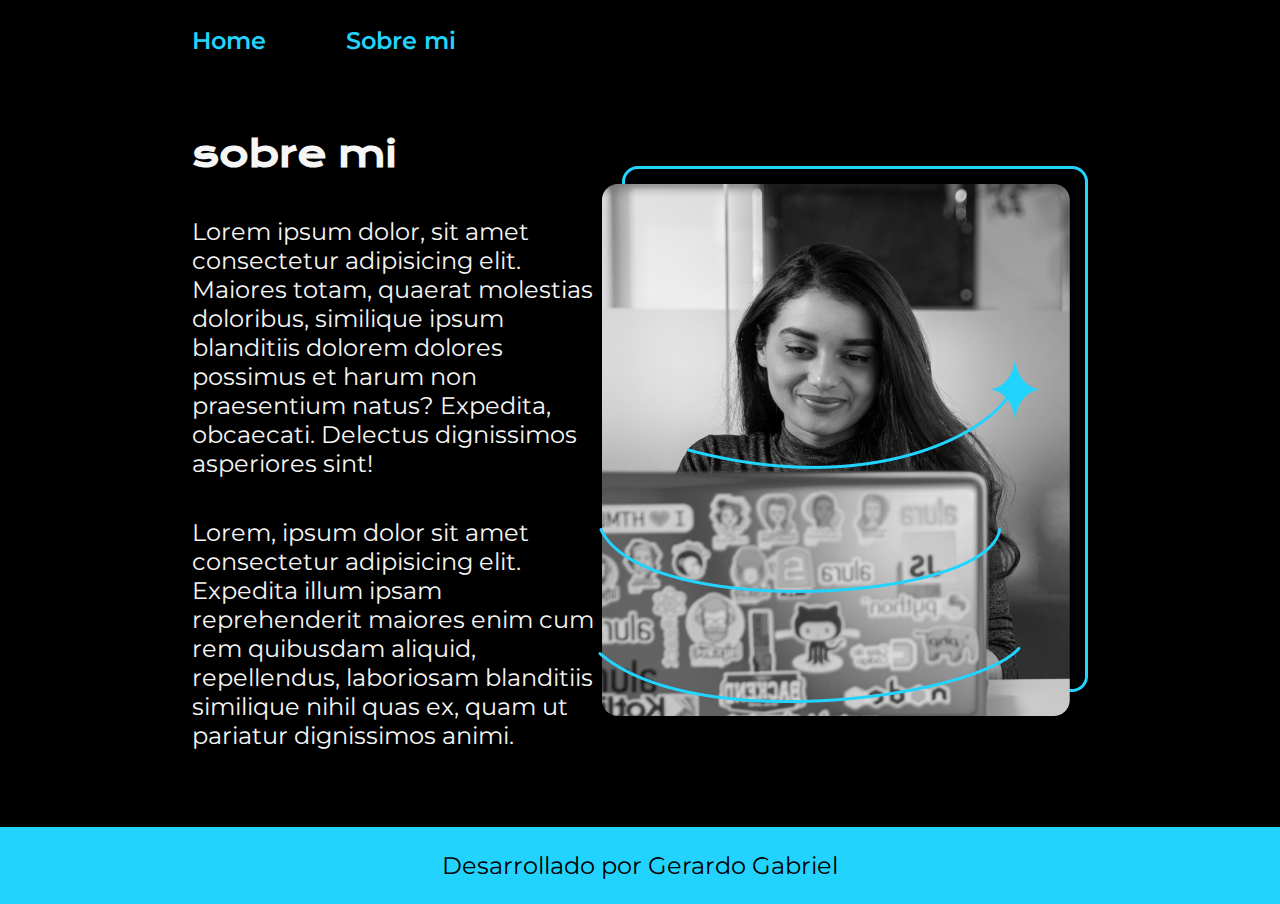
==== about.html @ c01a1335 "Finish proyect" ====
<!DOCTYPE html>
<html lang="es">
<head>
    <meta charset="UTF-8">
    <meta name="viewport" content="width=device-width, initial-scale=1.0">
    <title>Sobre mi</title>
    <link rel="stylesheet" href="./styles/style.css">
</head>
<body>
    <header class="header">
        <nav class="header-menu">
            <a class="header-menu-link" href="index.html">Home</a>
            <a class="header-menu-link" href="about.html">Sobre mi</a>
        </nav>
    </header>

    <main class="presentacion">
        <section class="presentacion-contenido">
            <h1 class="presentacion-contenido-titulo">sobre mi</h1>
            <p class="presentacion-contenido-texto">
                Lorem ipsum dolor, sit amet consectetur adipisicing elit. Maiores totam, quaerat molestias doloribus, similique ipsum blanditiis dolorem dolores possimus et harum non praesentium natus? Expedita, obcaecati. Delectus dignissimos asperiores sint!</p>
            <p class="presentacion-contenido-texto">
                Lorem, ipsum dolor sit amet consectetur adipisicing elit. Expedita illum ipsam reprehenderit maiores enim cum rem quibusdam aliquid, repellendus, laboriosam blanditiis similique nihil quas ex, quam ut pariatur dignissimos animi.
            </p>
        </section>
        <img class="" src="./assets/Imagem.png" alt="Imagen de Ana Garcia">
        
    </main>

    <footer class="footer">
        <p>Desarrollado por Gerardo Gabriel</p>
    </footer>

</body>
</html>
---- styles/style.css ----
@import url('https://fonts.googleapis.com/css2?family=Krona+One&family=Montserrat:ital,wght@0,100..900;1,100..900&display=swap');
*{
    padding: 0;
    margin: 0;
}

body{
    box-sizing: border-box;
    background-color: #000000;
    color: #f6f6f6; 
    
}

.header{
    padding: 2% 0% 0% 15%;

}

.header-menu{
    display: flex;
    gap: 80px;
}

.header-menu-link{
    font-family: "Montserrat", sans-serif;
    font-size: 24px;
    font-weight: 600;
    color: #22D4FD;
    text-decoration: none;
}

.presentacion{
    padding: 6% 15%;
    display: flex;
    align-items: center;
    justify-content:space-between;
}

.presentacion-contenido{
    width: 615px;
    display: flex;
    flex-direction: column;
    gap: 40px;
}

.presentacion-contenido-titulo{
    font-family: "Krona One",sans-serif;
    font-size: 36px;

}

.titulo-destaque{
    color: #22D4FD;
}

.presentacion-contenido-texto{
    font-family: "Montserrat", serif;
    font-size: 24px;
}

.presentacion-enlaces{
    display: flex;
    justify-content: space-between;
    flex-direction: column;
    align-items: center;
    gap: 32px;    
}

.presentacion-enlaces-subtitulo{
    font-family: "Krona One", sans-serif;
    font-size: 24px;
    font-weight: 400;

}

.presentacion-enlaces-link{
    width: 378px;   
    text-align: center;
    border-radius: 8px;
    font-size: 24px;
    font-weight: 600;
    padding: 21.5px 0;
    text-decoration: none;
    color: #f6f6f6;
    font-family: "Montserrat", sans-serif;
    border: 2px solid #22D4FD;  
    display: flex;
    justify-content: center;
    gap: 10px;  
}

.presentacion-enlaces-link:hover{
    background-color: #272727;
}

.footer{
    background-color: #22D4FD;
    padding: 24px;
    color: #000000;
    text-align: center;
    font-family: "Montserrat", sans-serif;
    font-size: 24px;
    font-weight: 400;
}
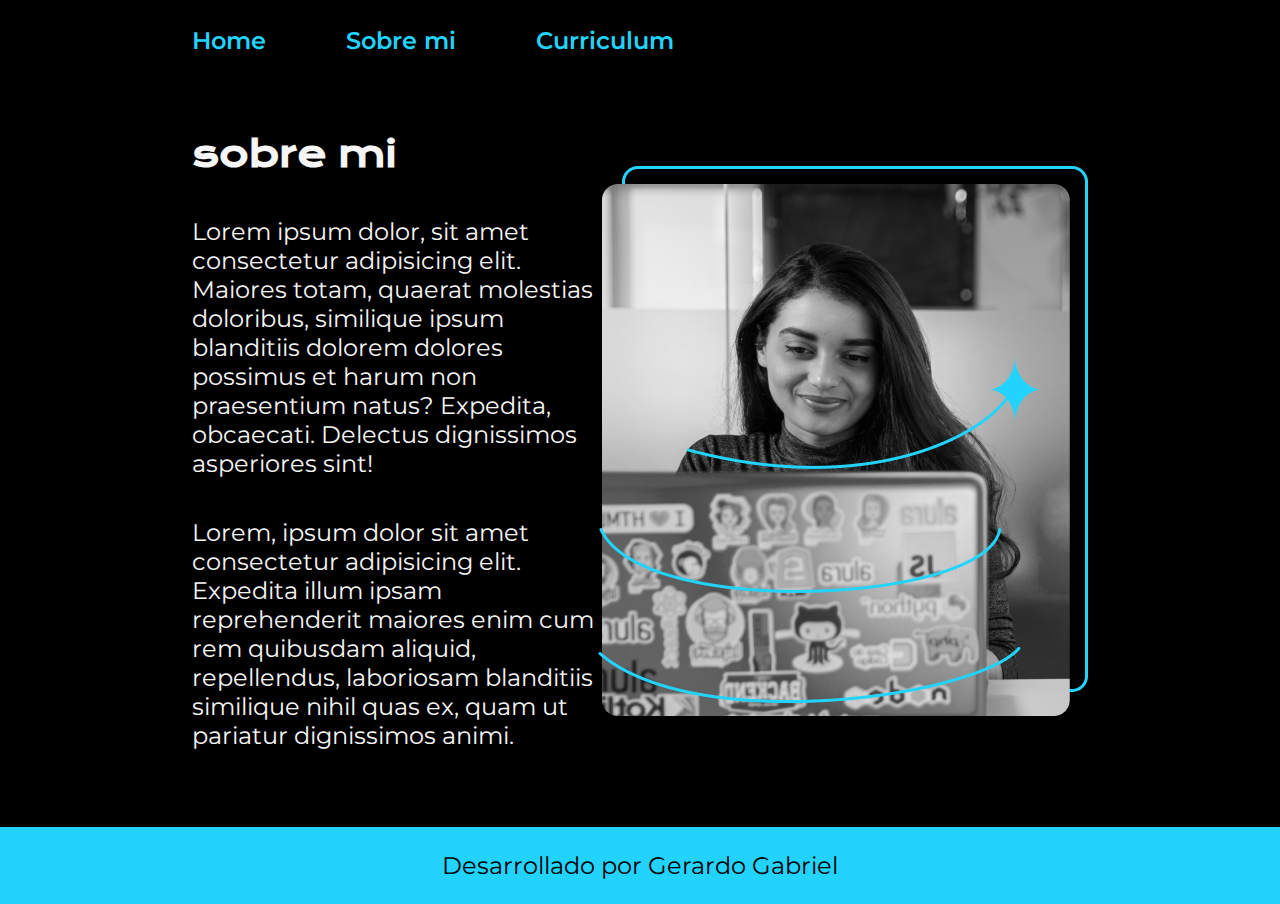
==== commit 21fe16bf: "Create curriculim.html and Update Index.html" ====
--- a/about.html
+++ b/about.html
@@ -11,6 +11,7 @@
         <nav class="header-menu">
             <a class="header-menu-link" href="index.html">Home</a>
             <a class="header-menu-link" href="about.html">Sobre mi</a>
+            <a class="header-menu-link" href="curriculum.html">Curriculum</a>
         </nav>
     </header>
 
--- a/styles/style.css
+++ b/styles/style.css
@@ -43,6 +43,7 @@
     gap: 40px;
 }
 
+
 .presentacion-contenido-titulo{
     font-family: "Krona One",sans-serif;
     font-size: 36px;
@@ -56,6 +57,18 @@
 .presentacion-contenido-texto{
     font-family: "Montserrat", serif;
     font-size: 24px;
+}
+
+.presentacion-contenido-texto a{
+    text-decoration: none;
+    color: #22D4FD;
+}
+
+.presentacion-contenido-link{
+    font-family: "Montserrat", serif;
+    font-size: 24px;
+    color: #22D4FD;
+    text-decoration: none;
 }
 
 .presentacion-enlaces{
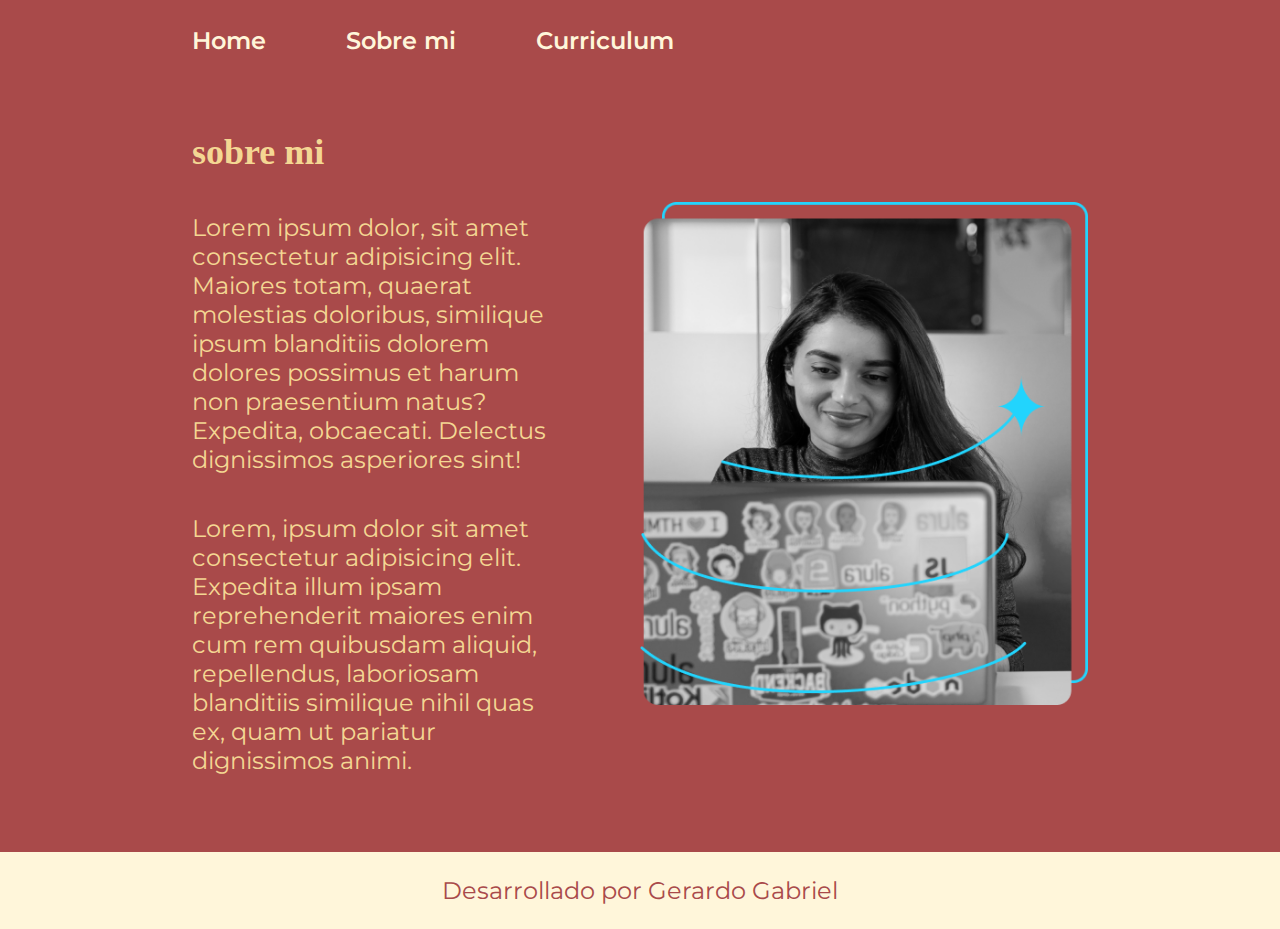
==== commit 62487596: "Update styles.css" ====
--- a/about.html
+++ b/about.html
@@ -24,7 +24,7 @@
                 Lorem, ipsum dolor sit amet consectetur adipisicing elit. Expedita illum ipsam reprehenderit maiores enim cum rem quibusdam aliquid, repellendus, laboriosam blanditiis similique nihil quas ex, quam ut pariatur dignissimos animi.
             </p>
         </section>
-        <img class="" src="./assets/Imagem.png" alt="Imagen de Ana Garcia">
+        <img class="presentacion-imagen" src="./assets/Imagem.png" alt="Imagen de Ana Garcia">
         
     </main>
 
--- a/styles/style.css
+++ b/styles/style.css
@@ -1,4 +1,15 @@
 @import url('https://fonts.googleapis.com/css2?family=Krona+One&family=Montserrat:ital,wght@0,100..900;1,100..900&display=swap');
+
+:root{
+    --color-primario: #A94A4A;
+    --color-secundario: #F4D793;
+    --color-terceario: #FFF6DA;
+    --color-hover: #889E73  ;
+
+    --fuente-Montserrat: 'Montserrat', sans serif;
+    --fuente-Kroona: 'Krona One ', sans serif;
+}
+
 *{
     padding: 0;
     margin: 0;
@@ -6,8 +17,8 @@
 
 body{
     box-sizing: border-box;
-    background-color: #000000;
-    color: #f6f6f6; 
+    background-color: var(--color-primario);
+    color: var(--color-secundario); 
     
 }
 
@@ -22,10 +33,10 @@
 }
 
 .header-menu-link{
-    font-family: "Montserrat", sans-serif;
-    font-size: 24px;
+    font-family: var(--fuente-Montserrat);
+    font-size: 1.5rem;
     font-weight: 600;
-    color: #22D4FD;
+    color: var(--color-terceario);
     text-decoration: none;
 }
 
@@ -34,10 +45,11 @@
     display: flex;
     align-items: center;
     justify-content:space-between;
+    gap: 82px;
 }
 
 .presentacion-contenido{
-    width: 615px;
+    width: 50%;
     display: flex;
     flex-direction: column;
     gap: 40px;
@@ -45,29 +57,29 @@
 
 
 .presentacion-contenido-titulo{
-    font-family: "Krona One",sans-serif;
-    font-size: 36px;
+    font-family: var(--fuente-Kroona);
+    font-size: 2.25rem;
 
 }
 
 .titulo-destaque{
-    color: #22D4FD;
+    color: var(--color-terceario);
 }
 
 .presentacion-contenido-texto{
-    font-family: "Montserrat", serif;
-    font-size: 24px;
+    font-family: var(--fuente-Montserrat);
+    font-size: 1.5rem;
 }
 
 .presentacion-contenido-texto a{
     text-decoration: none;
-    color: #22D4FD;
+    color: var(--color-terceario);
 }
 
 .presentacion-contenido-link{
-    font-family: "Montserrat", serif;
-    font-size: 24px;
-    color: #22D4FD;
+    font-family: var(--fuente-Montserrat);
+    font-size: 1.5rem;
+    color: var(--color-terceario);
     text-decoration: none;
 }
 
@@ -80,38 +92,61 @@
 }
 
 .presentacion-enlaces-subtitulo{
-    font-family: "Krona One", sans-serif;
-    font-size: 24px;
+    font-family: var(--fuente-Kroona);
+    font-size: 1.5rem;
     font-weight: 400;
 
 }
 
 .presentacion-enlaces-link{
-    width: 378px;   
+    width: 50%;   
     text-align: center;
     border-radius: 8px;
-    font-size: 24px;
+    font-size: 1.5rem;
     font-weight: 600;
     padding: 21.5px 0;
     text-decoration: none;
-    color: #f6f6f6;
-    font-family: "Montserrat", sans-serif;
-    border: 2px solid #22D4FD;  
+    color: var(--color-secundario);
+    font-family: var(--fuente-Montserrat);
+    border: 2px solid var(--color-terceario);  
     display: flex;
     justify-content: center;
     gap: 10px;  
 }
 
 .presentacion-enlaces-link:hover{
-    background-color: #272727;
+    background-color: var(--color-hover);
+}
+
+.presentacion-imagen{
+    width: 50%;
 }
 
 .footer{
-    background-color: #22D4FD;
+    background-color: var(--color-terceario);
     padding: 24px;
-    color: #000000;
+    color: var(--color-primario);
     text-align: center;
-    font-family: "Montserrat", sans-serif;
-    font-size: 24px;
+    font-family: var(--fuente-Montserrat);
+    font-size: 1.5rem;
     font-weight: 400;
 }
+
+@media (max-width: 1200px){
+    .header{
+        padding: 10%;   
+    }
+
+    .header-menu{
+        justify-content: center;
+    }
+
+    .presentacion{
+        flex-direction: column-reverse;
+        padding: 5%;
+    }
+
+    .presentacion-contenido{
+        width: auto;
+    }
+}